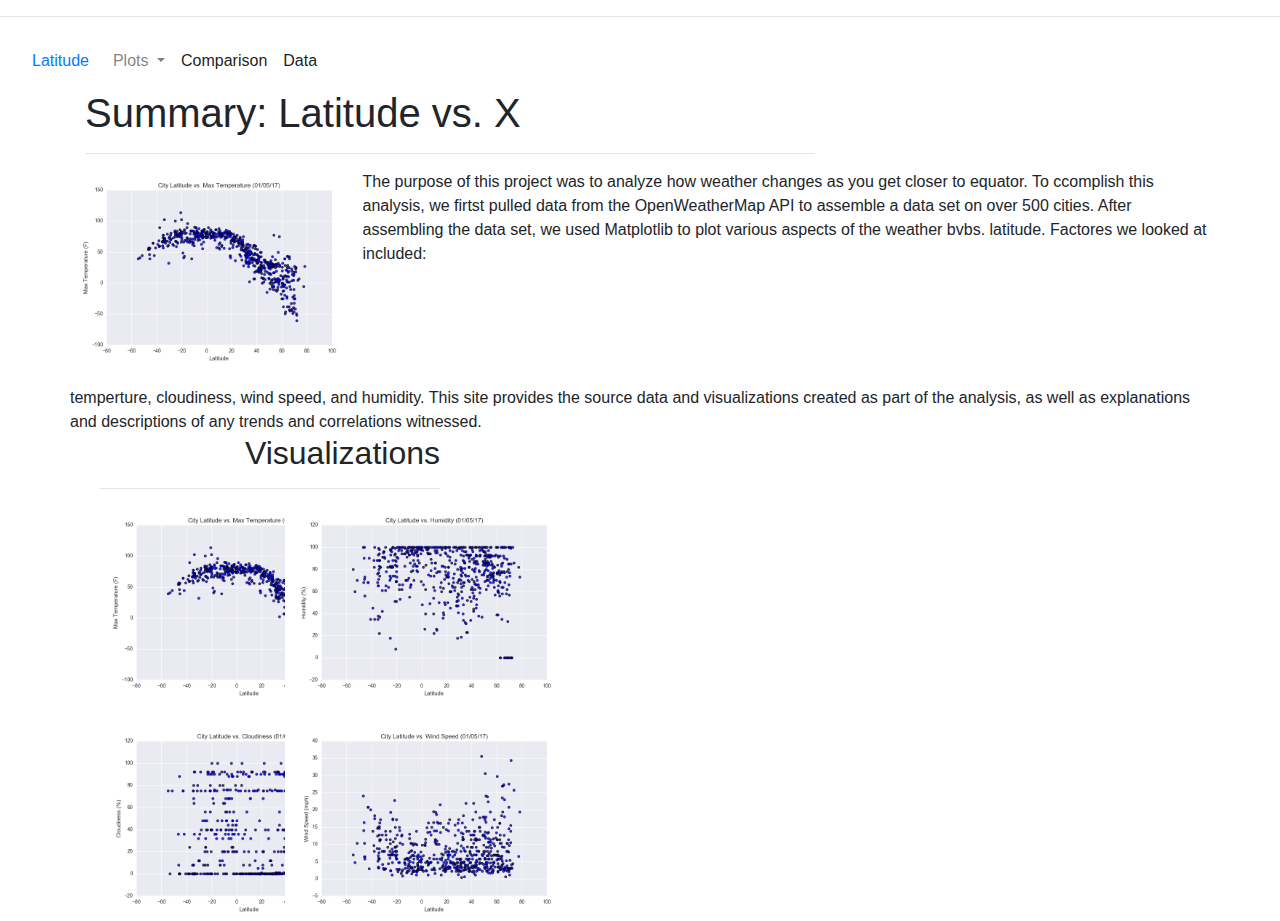
==== index.html @ a5f318f8 "Initial version" ====
<!DOCTYPE html>
<html lang="en">
<head>
    <meta charset="UTF-8">
    <meta http-equiv="X-UA-Compatible" content="IE=edge">
    <meta name="viewport" content="width=device-width, initial-scale=1.0">


<title>Weather</title>
<link rel="stylesheet" href="https://stackpath.bootstrapcdn.com/bootstrap/4.3.1/css/bootstrap.min.css" integrity="sha384-ggOyR0iXCbMQv3Xipma34MD+dH/1fQ784/j6cY/iJTQUOhcWr7x9JvoRxT2MZw1T" crossorigin="anonymous">
<link rel="stylesheet" href="style.css">
</head>

<hr>

<body>

<!-- <div class="container"> -->
    <nav class="navbar navbar-expand-lg navbar-light">
    <a class="navbar" href="#">Latitude </a>
     <button class="navbar-toggler" type="button" data-toggle="collapse" data-target="#navbarSupportedContent" aria-controls="navbarSupportedContent" aria-expanded="false" aria-label="Toggle navigation">
        <span class="navbar-toggler-icon"></span>
    </button>

    <div class="collapse navbar-collapse" id="navbarSupportedContent">
      <ul class="navbar-nav mr-auto">
       
        <!-- <li class="nav-item">
          <a class="nav-link" href="#">Link</a>
        </li> -->


        <!--  PLots drop down menu, comparison and Data links -->
        <li class="nav-item dropdown">
          <a class="nav-link dropdown-toggle" href="Plots.html" id="navbarDropdown" role="button" data-toggle="dropdown" aria-haspopup="true" aria-expanded="false">
            Plots
          </a>
          <div class="dropdown-menu" aria-labelledby="navbarDropdown">
            <a class="dropdown-item" href="maxtemp.html">Maximun Temperature</a>
            <div class="dropdown-divider"></div>
            <a class="dropdown-item" href="humidity.html">Humidity</a>
            <div class="dropdown-divider"></div>
            <a class="dropdown-item" href="cloudiness.html">Cloudiness</a>
            <div class="dropdown-divider"></div>            
            <a class="dropdown-item" href="windspeed.html">Wind Speed</a>
          </div>
        </li>
        <!--  End of pLots drop down menu -->

        <li class="nav-item active">
            <a class="nav-link" href="Comparison.html">Comparison <span class="sr-only">(current)</span></a>
        </li>
        <li class="nav-item active">
            <a class="nav-link" href="Data.html">Data <span class="sr-only">(current)</span></a>
        </li>


        <!-- <li class="nav-item">
          <a class="nav-link disabled" href="#" tabindex="-1" aria-disabled="true">Disabled</a>
        </li> -->
      </ul>
    </div>
  </nav>
<div class="container">

<!-- Left page -->
<div class="row">
<div class="col-8 text-left" background-color="red"> 
  <h1>Summary: Latitude vs. X</h1>
  <hr>
  </div>
  <!-- First row -->
  <div class="row">
    <!-- One of two columns   -->
    <div class="col-3" margin-right="10px">
        <figure>
        <img width="auto", height="200"  src="Images/Fig1.png" alt="Latitude">
    </figure>
    </div>
    <!-- Second of two columns  -->
  <div class="col-9">
  <p>
The purpose of this project was to analyze how weather changes as you
 get closer to equator. To ccomplish this analysis, we firtst pulled 
 data from the OpenWeatherMap API to assemble a data set on over 500 
 cities.
    After assembling the data set, we used Matplotlib to plot various 
    aspects of the weather bvbs. latitude. Factores we looked at 
    included:
    </p>
    </div>
    <!-- End of first row -->
    </div>
<!-- Second row -->
  <div class="row">
    <div class="col-12">     
    temperture, cloudiness, wind speed, and humidity. This site 
    provides the source data and visualizations created as part of 
        the analysis, as well as explanations and descriptions of any
         trends and correlations witnessed. 
    </div>
  </div>
 <!-- End of second row  -->
 </div>
 <!-- Start of second page on right -->
  <div class="col-4 text-right"> 
    <h2>Visualizations</h2>
    <hr>
    <!-- Firt row of second column -->
    <div class="row">
        <div class="md-col-12 col-6">     
            <figure>
            <img width="mr-auto", height="200"  src="Images/Fig1.png">
            </figure>
        </div>
        <div class="md-col-12 col-6">     
            <img width="mr-auto", height="200"   src="Images/Fig2.png">
        </div>
    </div>
    <!-- Second row of second Page -->
    <div class="row">
        <div class="md-col-12 col-6">     
            <img width="mr-auto", height="200"  src="Images/Fig3.png">
        </div>
        <div class="md-col-12 col-6">     
            <img width="mr-auto", height="200"   src="Images/Fig4.png">
        </div>
  <!-- End of second row -->
    </div>
    <!-- End of second page on right -->
</div>
    </div>




  <!-- <div class="container">
    <div class="jumbotron">
      <h1 class="display-4">Jumbotron!</h1>
      <p class="lead">This is placed inside a container</p>
      <hr class="my-4">
      <p>Here we can display some more text!</p>
      <a class="btn btn-primary btn-lg" href="#" role="button">Learn more</a>
    </div>
  </div>

<div class="container">
  <h3 class="text-center">Thumbnails</h3>
    <div class="row">
        <div class="col-md-4">
          <div class="thumbnail">
            <img src="https://i.ytimg.com/vi/tntOCGkgt98/maxresdefault.jpg" alt="..." class="img-thumbnail">
          </div>
          <div class="caption">
              <h3>Thumbnail label</h3>
              <p>...</p>
              <p><a href="#" class="btn btn-primary" role="button">Button</a> <a href="#" class="btn btn-default" role="button">Button</a></p>
            </div>
        </div>
        <div class="col-md-4">
            <div class="thumbnail">
              <img src="https://i.ytimg.com/vi/tntOCGkgt98/maxresdefault.jpg" alt="..." class="img-thumbnail">
            </div>
          <div class="caption">
              <h3>Thumbnail label</h3>
              <p>...</p>
              <p><a href="#" class="btn btn-primary" role="button">Button</a> <a href="#" class="btn btn-default" role="button">Button</a></p>
          </div>
        </div>
        <div class="col-md-4">
            <div class="thumbnail">
              <img src="https://i.ytimg.com/vi/tntOCGkgt98/maxresdefault.jpg" alt="..." class="img-thumbnail">
            </div>
            <div class="caption">
                <h3>Thumbnail label</h3>
                <p>...</p>
                <p><a href="#" class="btn btn-primary" role="button">Button</a> <a href="#" class="btn btn-default" role="button">Button</a></p>
          </div>
        </div>
    </div> -->
<!-- 
  <div class="row">
    <div class="col">
        <h3 class="text-center">List Groups</h3>
        <ul class="list-group">
          <li class="list-group-item d-flex justify-content-between align-items-center">
              Cras justo odio <span class="badge badge-pill badge-secondary">10</span>
          </li>
          <li class="list-group-item d-flex justify-content-between align-items-center">
              Cras justo odio <span class="badge badge-pill badge-secondary">3</span>
          </li>
          <li class="list-group-item d-flex justify-content-between align-items-center">
              Cras justo odio <span class="badge badge-pill badge-secondary">4</span>
          </li>
        </ul>
    </div>
  </div>


    <div class="row">
      <div class="col">
        <h3 class="text-center">Cards</h3>
        <div class="card" style="width: 18rem;">
            <div class="card-body">
              <h5 class="card-title">Card title</h5>
              <p class="card-text">Some quick example text to build on the card title and make up the bulk of the card's content.</p>
              <a href="#" class="btn btn-primary">Go somewhere</a>
            </div>
          </div>
        </div>
    </div>


  <div class="row">
    <div class="col">
      <h3 class="text-center">Nav Tabs</h3>
      <ul class="nav nav-tabs">
          <li class="nav-item">
            <a class="nav-link active" href="#">Active</a>
          </li>
          <li class="nav-item">
            <a class="nav-link" href="#">Link</a>
          </li>
          <li class="nav-item">
            <a class="nav-link" href="#">Link</a>
          </li>
          <li class="nav-item">
            <a class="nav-link disabled" href="#">Disabled</a>
          </li>
        </ul>
      </div>
  </div>

    <div class="row">
      <div class="col">
        <h3 class="text-center">Nav Pills</h3>
        <ul class="nav nav-pills">
            <li class="nav-item">
              <a class="nav-link active" href="#">Active</a>
            </li>
            <li class="nav-item">
              <a class="nav-link" href="#">Link</a>
            </li>
            <li class="nav-item">
              <a class="nav-link" href="#">Link</a>
            </li>
            <li class="nav-item">
              <a class="nav-link disabled" href="#">Disabled</a>
            </li>
          </ul>
        </div>
    </div>


    <div class="row">
      <div class="col">
        <h3 class="text-center">Alerts</h3>
        <div class="alert alert-primary" role="alert">
            Info Alert
          </div>
          <div class="alert alert-success" role="alert">
            Success Alert
          </div>
          <div class="alert alert-danger" role="alert">
            Danger Alert
          </div>
          <div class="alert alert-warning" role="alert">
            Warning Alert
          </div>
        </div>
    </div>


    <div class="row">
      <div class="col">
        <h3 class="text-center">Progress Bar</h3>
          <div class="progress">
              <div class="progress-bar" role="progressbar" style="width: 50%" aria-valuenow="50" aria-valuemin="0" aria-valuemax="100">
                50%
              </div>
          </div>
      </div>
    </div>

    <h3 class="text-center">Buttons</h3>
    <div class="row">

      <button type="button" class="btn btn-default">Default Button</button>
      <button type="button" class="btn btn-primary">Primary Button</button>
      <button type="button" class="btn btn-danger">Danger Button</button>
      <button type="button" class="btn btn-info">Info Button</button>
      <button type="button" class="btn btn-warning">Warning Button</button>
    </div>
  </div> -->


    
    <script src="https://code.jquery.com/jquery-3.3.1.slim.min.js" integrity="sha384-q8i/X+965DzO0rT7abK41JStQIAqVgRVzpbzo5smXKp4YfRvH+8abtTE1Pi6jizo" crossorigin="anonymous"></script>
    <script src="https://cdnjs.cloudflare.com/ajax/libs/popper.js/1.14.7/umd/popper.min.js" integrity="sha384-UO2eT0CpHqdSJQ6hJty5KVphtPhzWj9WO1clHTMGa3JDZwrnQq4sF86dIHNDz0W1" crossorigin="anonymous"></script>
    <script src="https://stackpath.bootstrapcdn.com/bootstrap/4.3.1/js/bootstrap.min.js" integrity="sha384-JjSmVgyd0p3pXB1rRibZUAYoIIy6OrQ6VrjIEaFf/nJGzIxFDsf4x0xIM+B07jRM" crossorigin="anonymous"></script>

</body>
</html>
---- style.css ----
/*
 First External CSS Stylesheet
 */

 .photo > img {
  object-fit: cover;
  width: 100%;
  height: 100%;
}


.truncate {
  width: 250px;
  white-space: nowrap;
  overflow: hidden;
  text-overflow: ellipsis;
}
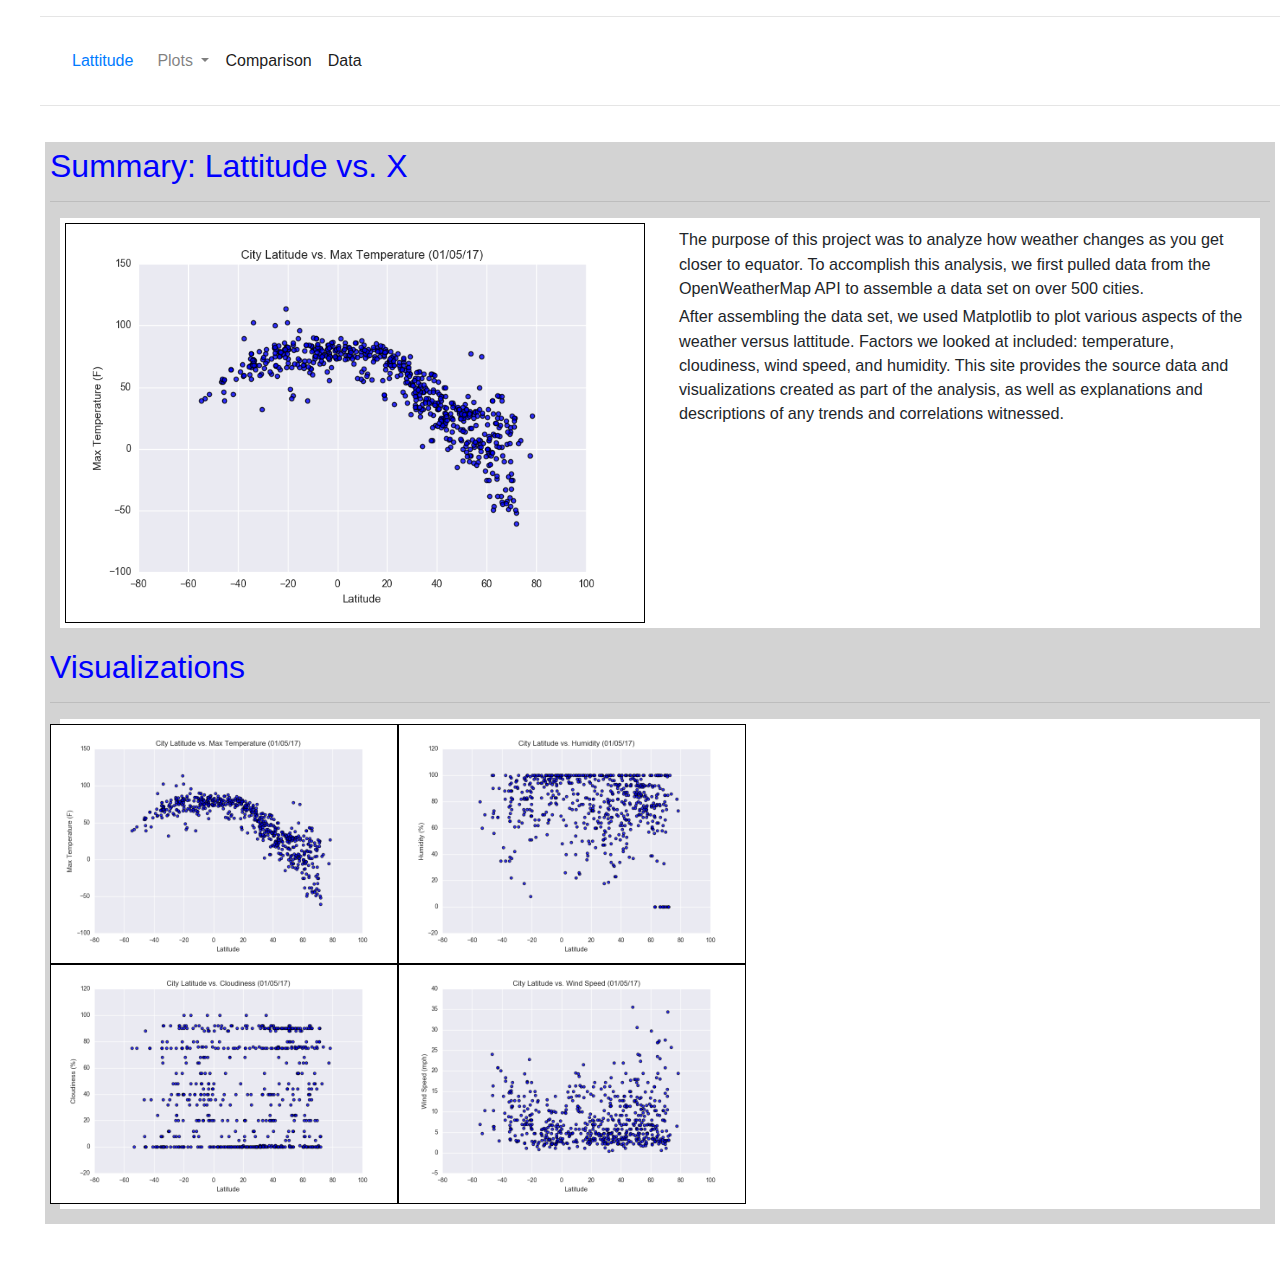
==== commit 59eb6d9a: "More updates to the pages." ====
--- a/index.html
+++ b/index.html
@@ -17,7 +17,7 @@
 
 <!-- <div class="container"> -->
     <nav class="navbar navbar-expand-lg navbar-light">
-    <a class="navbar" href="#">Latitude </a>
+    <a class="navbar" href="index.html">Lattitude </a>
      <button class="navbar-toggler" type="button" data-toggle="collapse" data-target="#navbarSupportedContent" aria-controls="navbarSupportedContent" aria-expanded="false" aria-label="Toggle navigation">
         <span class="navbar-toggler-icon"></span>
     </button>
@@ -61,240 +61,95 @@
       </ul>
     </div>
   </nav>
-<div class="container">
+  <hr>
+<!-- <div class="container"> -->
+  <!-- <article class="all-browsers">
+    <h1>Mozilla Firefox</h1>
+    <article class="browser">
+      <h2> Google Chrome</h2>
+    
+    <p>Mozilla Firefox is an open-source web browser developed by Mozilla. Firefox has been the second most popular web browser since January, 2018.</p>
+  </article>
+  <article class="browser">
+    <h2> Google Chrome</h2>
+  
+  <p>Mozilla Firefox is an open-source web browser developed by Mozilla. Firefox has been the second most popular web browser since January, 2018.</p>
+</article>
+  </article> -->
 
 <!-- Left page -->
+
 <div class="row">
-<div class="col-8 text-left" background-color="red"> 
-  <h1>Summary: Latitude vs. X</h1>
+<div class="md-col-12 lg-col-7 text-left box"> 
+  <article class="all-browsers">
+  <h2 style="color:blue">Summary: Lattitude vs. X</h2>
   <hr>
-  </div>
+  <article class="browser">
   <!-- First row -->
   <div class="row">
     <!-- One of two columns   -->
-    <div class="col-3" margin-right="10px">
-        <figure>
-        <img width="auto", height="200"  src="Images/Fig1.png" alt="Latitude">
-    </figure>
+    <div class="col-6">
+        <img class="img-1"  src="Images/Fig1.png" alt="Lattitude">
     </div>
     <!-- Second of two columns  -->
-  <div class="col-9">
+    <div class="col-6">
   <p>
 The purpose of this project was to analyze how weather changes as you
- get closer to equator. To ccomplish this analysis, we firtst pulled 
+ get closer to equator. To accomplish this analysis, we first pulled 
  data from the OpenWeatherMap API to assemble a data set on over 500 
  cities.
-    After assembling the data set, we used Matplotlib to plot various 
-    aspects of the weather bvbs. latitude. Factores we looked at 
+  </p>
+ <p> After assembling the data set, we used Matplotlib to plot various 
+    aspects of the weather versus lattitude. Factors we looked at 
     included:
-    </p>
-    </div>
-    <!-- End of first row -->
-    </div>
-<!-- Second row -->
-  <div class="row">
-    <div class="col-12">     
-    temperture, cloudiness, wind speed, and humidity. This site 
+  temperature, cloudiness, wind speed, and humidity. This site
     provides the source data and visualizations created as part of 
         the analysis, as well as explanations and descriptions of any
-         trends and correlations witnessed. 
+         trends and correlations witnessed. </p>
     </div>
   </div>
+
  <!-- End of second row  -->
- </div>
+
+</article>
+</article>
+
+
  <!-- Start of second page on right -->
-  <div class="col-4 text-right"> 
-    <h2>Visualizations</h2>
+ <article class="all-browsers">
+  <div class="md-col-12 lg-col-4"> 
+    <h2 style="color:blue"> Visualizations</h2>
     <hr>
+    <article class="browser">
     <!-- Firt row of second column -->
     <div class="row">
-        <div class="md-col-12 col-6">     
-            <figure>
-            <img width="mr-auto", height="200"  src="Images/Fig1.png">
-            </figure>
+        <div class="sm-col-12 md-col-6">     
+        
+            <!-- <div background:"Images/Fig1.png" </div> -->
+            <a href="maxtemp.html"> <img  width="mr-auto", height="240"  src="Images/Fig1.png" > </a>
+      
         </div>
-        <div class="md-col-12 col-6">     
-            <img width="mr-auto", height="200"   src="Images/Fig2.png">
+        <div class="sm-col-12 md-col-6">     
+          <a href="humidity.html"> <img width="mr-auto", height="240"  src="Images/Fig2.png" > </a>
+         
         </div>
     </div>
     <!-- Second row of second Page -->
     <div class="row">
-        <div class="md-col-12 col-6">     
-            <img width="mr-auto", height="200"  src="Images/Fig3.png">
+        <div class="sm-col-12 md-col-6">     
+          <a href="cloudiness.html"> <img width="mr-auto", height="240"  src="Images/Fig3.png" > </a>
+  
         </div>
-        <div class="md-col-12 col-6">     
-            <img width="mr-auto", height="200"   src="Images/Fig4.png">
+        <div class="sm-col-12 md-col-6">     
+          <a href="windspeed.html"> <img width="mr-auto", height="240"  src="Images/Fig4.png" > </a>
         </div>
   <!-- End of second row -->
     </div>
     <!-- End of second page on right -->
 </div>
     </div>
-
-
-
-
-  <!-- <div class="container">
-    <div class="jumbotron">
-      <h1 class="display-4">Jumbotron!</h1>
-      <p class="lead">This is placed inside a container</p>
-      <hr class="my-4">
-      <p>Here we can display some more text!</p>
-      <a class="btn btn-primary btn-lg" href="#" role="button">Learn more</a>
-    </div>
-  </div>
-
-<div class="container">
-  <h3 class="text-center">Thumbnails</h3>
-    <div class="row">
-        <div class="col-md-4">
-          <div class="thumbnail">
-            <img src="https://i.ytimg.com/vi/tntOCGkgt98/maxresdefault.jpg" alt="..." class="img-thumbnail">
-          </div>
-          <div class="caption">
-              <h3>Thumbnail label</h3>
-              <p>...</p>
-              <p><a href="#" class="btn btn-primary" role="button">Button</a> <a href="#" class="btn btn-default" role="button">Button</a></p>
-            </div>
-        </div>
-        <div class="col-md-4">
-            <div class="thumbnail">
-              <img src="https://i.ytimg.com/vi/tntOCGkgt98/maxresdefault.jpg" alt="..." class="img-thumbnail">
-            </div>
-          <div class="caption">
-              <h3>Thumbnail label</h3>
-              <p>...</p>
-              <p><a href="#" class="btn btn-primary" role="button">Button</a> <a href="#" class="btn btn-default" role="button">Button</a></p>
-          </div>
-        </div>
-        <div class="col-md-4">
-            <div class="thumbnail">
-              <img src="https://i.ytimg.com/vi/tntOCGkgt98/maxresdefault.jpg" alt="..." class="img-thumbnail">
-            </div>
-            <div class="caption">
-                <h3>Thumbnail label</h3>
-                <p>...</p>
-                <p><a href="#" class="btn btn-primary" role="button">Button</a> <a href="#" class="btn btn-default" role="button">Button</a></p>
-          </div>
-        </div>
-    </div> -->
-<!-- 
-  <div class="row">
-    <div class="col">
-        <h3 class="text-center">List Groups</h3>
-        <ul class="list-group">
-          <li class="list-group-item d-flex justify-content-between align-items-center">
-              Cras justo odio <span class="badge badge-pill badge-secondary">10</span>
-          </li>
-          <li class="list-group-item d-flex justify-content-between align-items-center">
-              Cras justo odio <span class="badge badge-pill badge-secondary">3</span>
-          </li>
-          <li class="list-group-item d-flex justify-content-between align-items-center">
-              Cras justo odio <span class="badge badge-pill badge-secondary">4</span>
-          </li>
-        </ul>
-    </div>
-  </div>
-
-
-    <div class="row">
-      <div class="col">
-        <h3 class="text-center">Cards</h3>
-        <div class="card" style="width: 18rem;">
-            <div class="card-body">
-              <h5 class="card-title">Card title</h5>
-              <p class="card-text">Some quick example text to build on the card title and make up the bulk of the card's content.</p>
-              <a href="#" class="btn btn-primary">Go somewhere</a>
-            </div>
-          </div>
-        </div>
-    </div>
-
-
-  <div class="row">
-    <div class="col">
-      <h3 class="text-center">Nav Tabs</h3>
-      <ul class="nav nav-tabs">
-          <li class="nav-item">
-            <a class="nav-link active" href="#">Active</a>
-          </li>
-          <li class="nav-item">
-            <a class="nav-link" href="#">Link</a>
-          </li>
-          <li class="nav-item">
-            <a class="nav-link" href="#">Link</a>
-          </li>
-          <li class="nav-item">
-            <a class="nav-link disabled" href="#">Disabled</a>
-          </li>
-        </ul>
-      </div>
-  </div>
-
-    <div class="row">
-      <div class="col">
-        <h3 class="text-center">Nav Pills</h3>
-        <ul class="nav nav-pills">
-            <li class="nav-item">
-              <a class="nav-link active" href="#">Active</a>
-            </li>
-            <li class="nav-item">
-              <a class="nav-link" href="#">Link</a>
-            </li>
-            <li class="nav-item">
-              <a class="nav-link" href="#">Link</a>
-            </li>
-            <li class="nav-item">
-              <a class="nav-link disabled" href="#">Disabled</a>
-            </li>
-          </ul>
-        </div>
-    </div>
-
-
-    <div class="row">
-      <div class="col">
-        <h3 class="text-center">Alerts</h3>
-        <div class="alert alert-primary" role="alert">
-            Info Alert
-          </div>
-          <div class="alert alert-success" role="alert">
-            Success Alert
-          </div>
-          <div class="alert alert-danger" role="alert">
-            Danger Alert
-          </div>
-          <div class="alert alert-warning" role="alert">
-            Warning Alert
-          </div>
-        </div>
-    </div>
-
-
-    <div class="row">
-      <div class="col">
-        <h3 class="text-center">Progress Bar</h3>
-          <div class="progress">
-              <div class="progress-bar" role="progressbar" style="width: 50%" aria-valuenow="50" aria-valuemin="0" aria-valuemax="100">
-                50%
-              </div>
-          </div>
-      </div>
-    </div>
-
-    <h3 class="text-center">Buttons</h3>
-    <div class="row">
-
-      <button type="button" class="btn btn-default">Default Button</button>
-      <button type="button" class="btn btn-primary">Primary Button</button>
-      <button type="button" class="btn btn-danger">Danger Button</button>
-      <button type="button" class="btn btn-info">Info Button</button>
-      <button type="button" class="btn btn-warning">Warning Button</button>
-    </div>
-  </div> -->
-
-
-    
+  </article>
+</article>
     <script src="https://code.jquery.com/jquery-3.3.1.slim.min.js" integrity="sha384-q8i/X+965DzO0rT7abK41JStQIAqVgRVzpbzo5smXKp4YfRvH+8abtTE1Pi6jizo" crossorigin="anonymous"></script>
     <script src="https://cdnjs.cloudflare.com/ajax/libs/popper.js/1.14.7/umd/popper.min.js" integrity="sha384-UO2eT0CpHqdSJQ6hJty5KVphtPhzWj9WO1clHTMGa3JDZwrnQq4sF86dIHNDz0W1" crossorigin="anonymous"></script>
     <script src="https://stackpath.bootstrapcdn.com/bootstrap/4.3.1/js/bootstrap.min.js" integrity="sha384-JjSmVgyd0p3pXB1rRibZUAYoIIy6OrQ6VrjIEaFf/nJGzIxFDsf4x0xIM+B07jRM" crossorigin="anonymous"></script>
--- a/style.css
+++ b/style.css
@@ -2,17 +2,111 @@
 /*
  First External CSS Stylesheet
  */
-
+<style>
  .photo > img {
   object-fit: cover;
   width: 100%;
   height: 100%;
 }
+/* Solve problem on a non-solid background */
+/* img:hover { 
+  outline: 3px solid black; 
+}  */
 
+/* Solve problem where border size changes on hover */
+img { 
+  border: 1px solid black; 
+} 
+img:hover { 
+  outline: 2px solid red; 
+} 
+body {
+  padding-bottom: 40px;
+  padding-left: 40px;
+}
+
+.all-browsers {
+  margin: 0;
+  padding: 5px;
+  background-color: lightgray;
+}
+
+.all-browsers > h1, .browser {
+  margin: 10px;
+  padding: 5px;
+}
+
+.browser {
+  background: white;
+}
+
+.browser > h2, p {
+  margin: 4px;
+  font-size: 90%;
+}
+
+
+.img-1{
+  width: 100%;
+  height: 100%;
+  object-fit: cover;
+  background-size: cover;
+  }
 
 .truncate {
   width: 250px;
   white-space: nowrap;
   overflow: hidden;
   text-overflow: ellipsis;
-}+}
+
+
+/* (A) SHARED CLASS */
+.box {
+  margin: 10px;
+  padding: 10px;
+  font-size: 18px;
+  border: 10px;
+}
+.box-1 {
+  margin: 10px;
+  padding: 10px;
+  border-color: grey;
+/* (B) BOX VARIATIONS */
+/* (B1) INFORMATION BOX */
+.info {
+  color: brown;
+  background: cornsilk;
+  border: 1px solid burlywood;
+}
+ 
+/* (B2) WARNING BOX */
+.warn {
+  color: darkmagenta;
+  background: lightpink;
+  border: 1px solid darkred;
+}
+ 
+/* (B3) SUCCESS */
+.ok {
+  color: darkgreen;
+  background: greenyellow;
+  border: 1px solid darkgreen;
+}
+
+ 
+<!-- (B1) INFORMATION -->
+<div class="box info">
+  &#9432; Information box.
+</div>
+ 
+<!-- (B2) WARNING -->
+<div class="box warn">
+  &#9888; Warning icon.
+</div>
+ 
+<!-- (B3) SUCCESS -->
+<div class="box ok">
+  &#9432; Successful!
+</div>
+</style>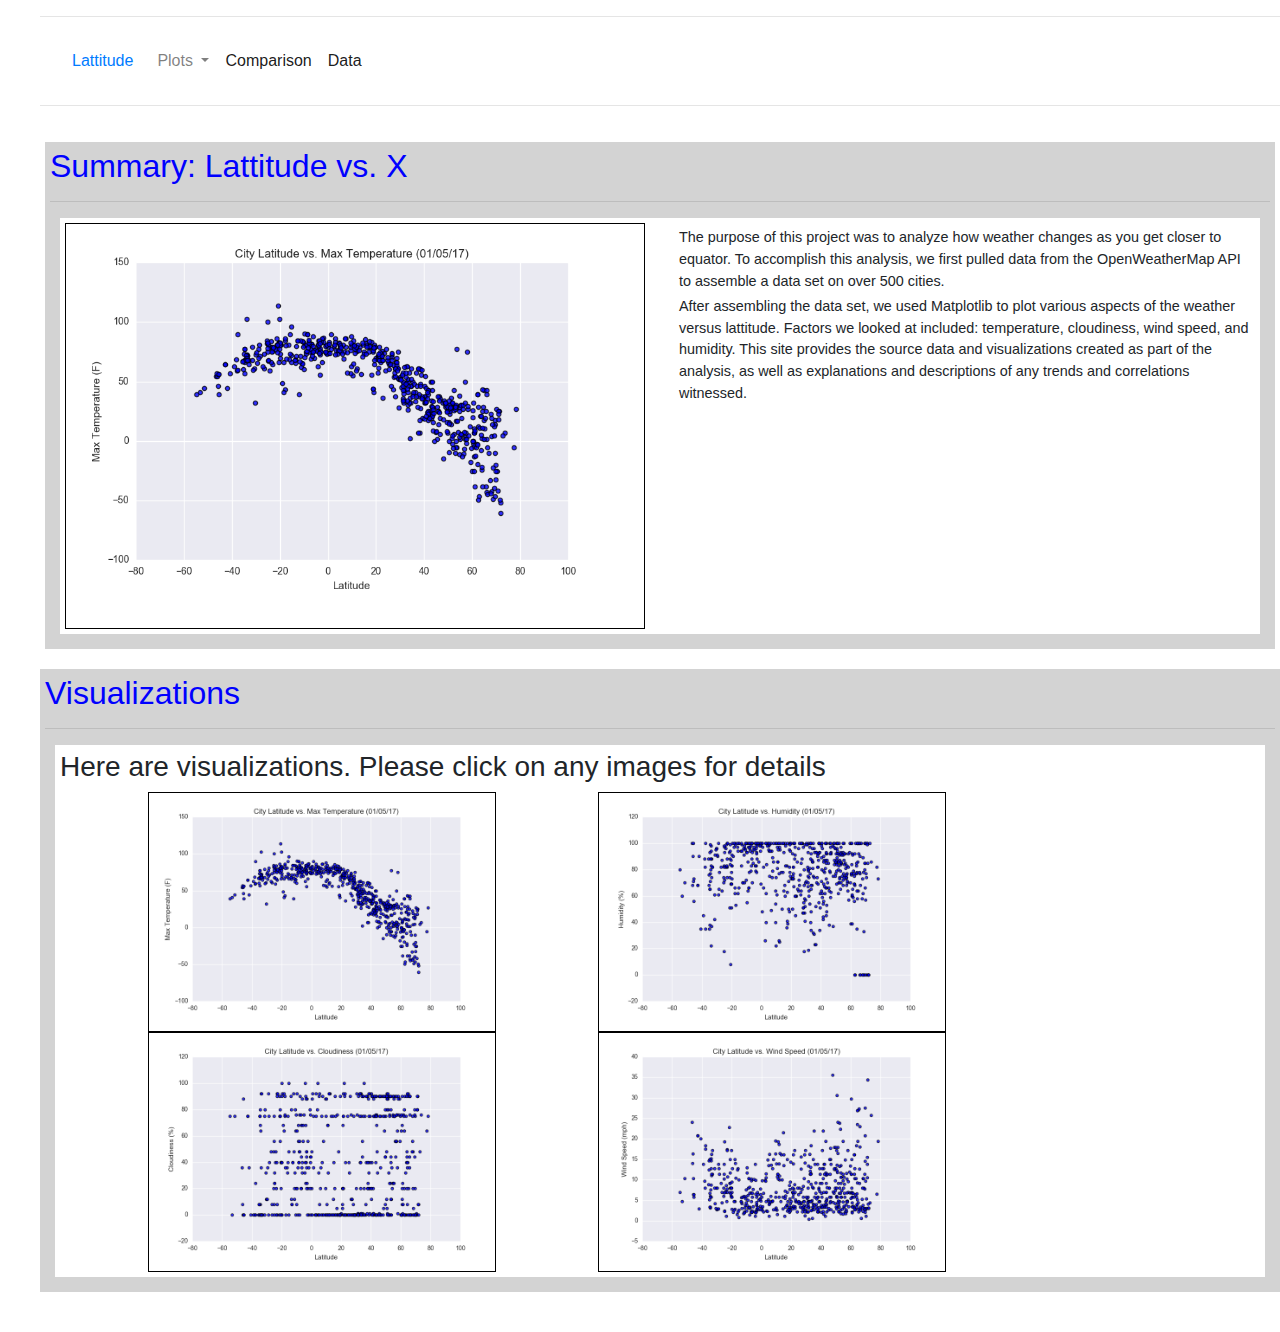
==== commit c98cc96a: "Pseudo final version. Still wasnt able to fix a few items" ====
--- a/index.html
+++ b/index.html
@@ -32,7 +32,7 @@
 
         <!--  PLots drop down menu, comparison and Data links -->
         <li class="nav-item dropdown">
-          <a class="nav-link dropdown-toggle" href="Plots.html" id="navbarDropdown" role="button" data-toggle="dropdown" aria-haspopup="true" aria-expanded="false">
+          <a class="nav-link dropdown-toggle" href="#" id="navbarDropdown" role="button" data-toggle="dropdown" aria-haspopup="true" aria-expanded="false">
             Plots
           </a>
           <div class="dropdown-menu" aria-labelledby="navbarDropdown">
@@ -48,10 +48,10 @@
         <!--  End of pLots drop down menu -->
 
         <li class="nav-item active">
-            <a class="nav-link" href="Comparison.html">Comparison <span class="sr-only">(current)</span></a>
+            <a class="nav-link" href="comparison.html">Comparison <span class="sr-only">(current)</span></a>
         </li>
         <li class="nav-item active">
-            <a class="nav-link" href="Data.html">Data <span class="sr-only">(current)</span></a>
+            <a class="nav-link" href="data.html">Data <span class="sr-only">(current)</span></a>
         </li>
 
 
@@ -79,77 +79,88 @@
 
 <!-- Left page -->
 
-<div class="row">
-<div class="md-col-12 lg-col-7 text-left box"> 
-  <article class="all-browsers">
-  <h2 style="color:blue">Summary: Lattitude vs. X</h2>
-  <hr>
-  <article class="browser">
-  <!-- First row -->
-  <div class="row">
-    <!-- One of two columns   -->
-    <div class="col-6">
-        <img class="img-1"  src="Images/Fig1.png" alt="Lattitude">
-    </div>
-    <!-- Second of two columns  -->
-    <div class="col-6">
-  <p>
+<div class="row row-grid">
+  <div class="md-col-12 lg-col-7 text-left box"> 
+    <article class="all-browsers">
+      <h2 style="color:blue">Summary: Lattitude vs. X</h2>
+      <hr>
+      <article class="browser">
+      <!-- First row -->
+        <div class="row">
+        <!-- One of two columns   -->
+          <div class="col-6">
+            <img class="img-1 left"  src="Images/Fig1.png"  alt="Lattitude"> 
+          </div>
+          <!-- Second of two columns  -->
+          <div class="col-6">
+          <p>
 The purpose of this project was to analyze how weather changes as you
  get closer to equator. To accomplish this analysis, we first pulled 
  data from the OpenWeatherMap API to assemble a data set on over 500 
  cities.
-  </p>
- <p> After assembling the data set, we used Matplotlib to plot various 
+          </p>
+          <p> After assembling the data set, we used Matplotlib to plot various 
     aspects of the weather versus lattitude. Factors we looked at 
     included:
   temperature, cloudiness, wind speed, and humidity. This site
     provides the source data and visualizations created as part of 
         the analysis, as well as explanations and descriptions of any
-         trends and correlations witnessed. </p>
-    </div>
+         trends and correlations witnessed. 
+          </p>
+          </div>
+        </div>
+      </article>
+    </article>
   </div>
-
+</div>
  <!-- End of second row  -->
-
-</article>
-</article>
 
 
  <!-- Start of second page on right -->
  <article class="all-browsers">
-  <div class="md-col-12 lg-col-4"> 
+  <div class="md-col-6"> 
     <h2 style="color:blue"> Visualizations</h2>
     <hr>
     <article class="browser">
+      <h3>Here are visualizations. Please click on any images for details</h3>
     <!-- Firt row of second column -->
     <div class="row">
-        <div class="sm-col-12 md-col-6">     
+      <div class="col-1">   </div>
+        <div class="sm-col-13 md-col-6">     
         
             <!-- <div background:"Images/Fig1.png" </div> -->
-            <a href="maxtemp.html"> <img  width="mr-auto", height="240"  src="Images/Fig1.png" > </a>
-      
+            <a href="maxtemp.html" > <img  width="mr-auto", height="240"  src="Images/Fig1.png" > </a>
+   
         </div>
-        <div class="sm-col-12 md-col-6">     
+        <div class="col-1">   </div>
+        <div class="sm-col-13 md-col-6">     
           <a href="humidity.html"> <img width="mr-auto", height="240"  src="Images/Fig2.png" > </a>
          
         </div>
     </div>
+
     <!-- Second row of second Page -->
     <div class="row">
-        <div class="sm-col-12 md-col-6">     
+      <div class="col-1">   </div>
+        <div class="sm-col-13 lg-col-6">     
           <a href="cloudiness.html"> <img width="mr-auto", height="240"  src="Images/Fig3.png" > </a>
   
         </div>
-        <div class="sm-col-12 md-col-6">     
+        <div class="col-1">   </div>
+        <div class="sm-col-13 lg-col-6">     
           <a href="windspeed.html"> <img width="mr-auto", height="240"  src="Images/Fig4.png" > </a>
         </div>
   <!-- End of second row -->
     </div>
     <!-- End of second page on right -->
+  </article>
 </div>
-    </div>
-  </article>
+  
 </article>
+
+
+
+
     <script src="https://code.jquery.com/jquery-3.3.1.slim.min.js" integrity="sha384-q8i/X+965DzO0rT7abK41JStQIAqVgRVzpbzo5smXKp4YfRvH+8abtTE1Pi6jizo" crossorigin="anonymous"></script>
     <script src="https://cdnjs.cloudflare.com/ajax/libs/popper.js/1.14.7/umd/popper.min.js" integrity="sha384-UO2eT0CpHqdSJQ6hJty5KVphtPhzWj9WO1clHTMGa3JDZwrnQq4sF86dIHNDz0W1" crossorigin="anonymous"></script>
     <script src="https://stackpath.bootstrapcdn.com/bootstrap/4.3.1/js/bootstrap.min.js" integrity="sha384-JjSmVgyd0p3pXB1rRibZUAYoIIy6OrQ6VrjIEaFf/nJGzIxFDsf4x0xIM+B07jRM" crossorigin="anonymous"></script>
--- a/style.css
+++ b/style.css
@@ -30,6 +30,7 @@
   padding: 5px;
   background-color: lightgray;
 }
+.left { float: left; padding: 0 20px 20px 0;}
 
 .all-browsers > h1, .browser {
   margin: 10px;
@@ -42,7 +43,7 @@
 
 .browser > h2, p {
   margin: 4px;
-  font-size: 90%;
+  font-size: 80%;
 }
 
 
